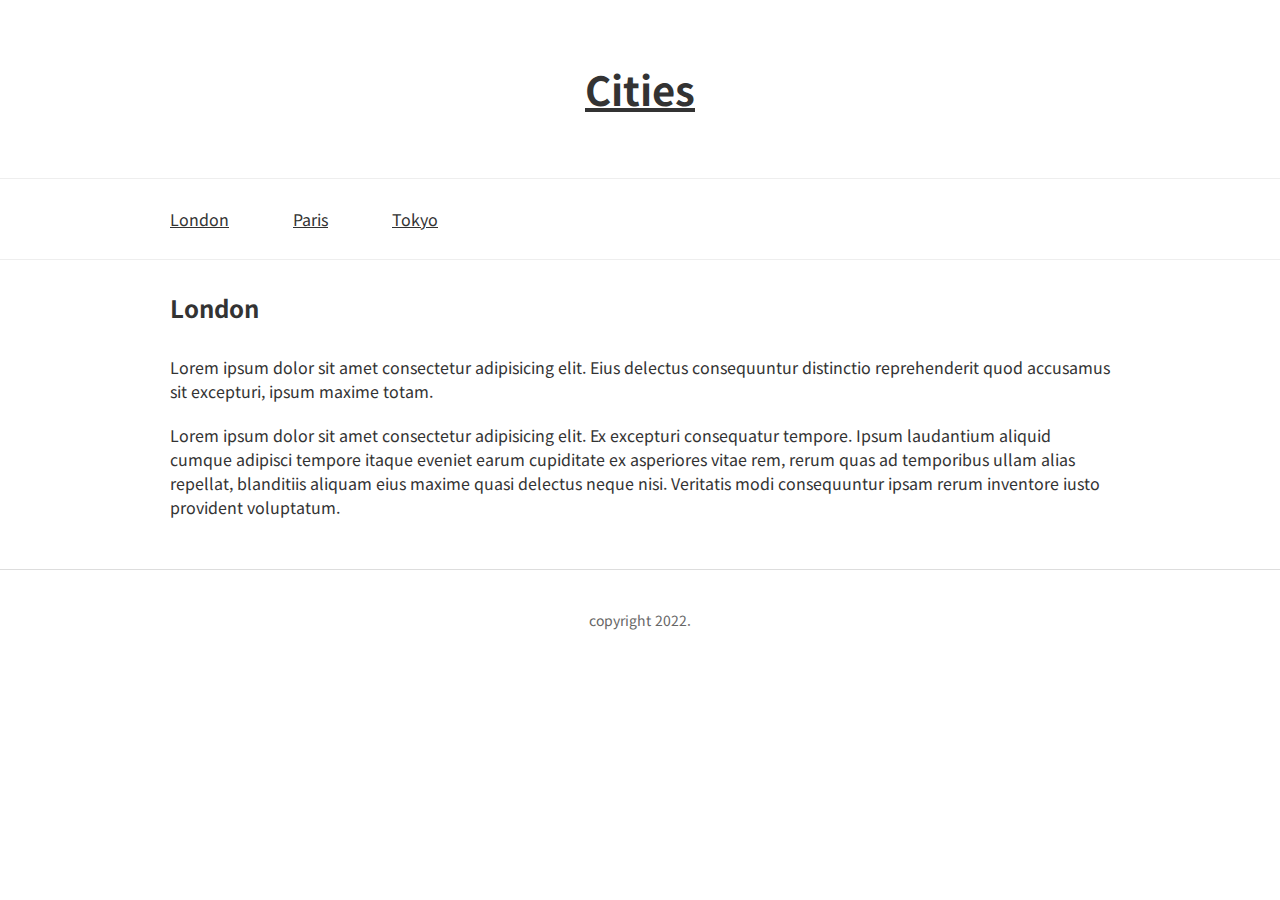
==== pages/london.html @ 254fce8c "page add" ====
<!DOCTYPE html>
<html lang="ko">
<head>
    <meta charset="UTF-8">
    <meta http-equiv="X-UA-Compatible" content="IE=edge">
    <meta name="viewport" content="width=device-width, initial-scale=1.0">
    <title>London Page</title>
    <link rel="stylesheet" href="../css/main.css">
</head>
<body>
    <div class="head">
        <a href="../index.html"><h2>Cities</h2></a>
    </div>

    <div class="nav">
        <ul>
            <li><a href="#x">London</a></li>
            <li><a href="paris.html">Paris</a></li>
            <li><a href="tokyo.html">Tokyo</a></li>
        </ul>
    </div>

    <div class="contents">
        <h2>London</h2>
        <p>Lorem ipsum dolor sit amet consectetur adipisicing elit. Eius delectus consequuntur distinctio reprehenderit quod accusamus sit excepturi, ipsum maxime totam.</p>

        <p>Lorem ipsum dolor sit amet consectetur adipisicing elit. Ex excepturi consequatur tempore. Ipsum laudantium aliquid cumque adipisci tempore itaque eveniet earum cupiditate ex asperiores vitae rem, rerum quas ad temporibus ullam alias repellat, blanditiis aliquam eius maxime quasi delectus neque nisi. Veritatis modi consequuntur ipsam rerum inventore iusto provident voluptatum.</p>
    </div>

    <div class="bottom">
        <p>copyright 2022.</p>
    </div>
</body>
</html>
---- css/main.css ----
@import url('https://fonts.googleapis.com/css2?family=Noto+Sans+KR:wght@100;300;400;500;700;900&display=swap');

* {
    box-sizing: border-box;
    margin: 0;
    padding: 0;
}

a {
    color: inherit;
}

ul {
    list-style: none;
}

body {
    font-family: 'Noto Sans KR', sans-serif;
    color: #333;
}

.head {
    width: 1000px;
    padding: 60px;
    text-align: center;
    margin: 0 auto;
}

.head h2 {
    font-size: 40px;
}

.nav {
    border-top: 1px solid #eee;
    border-bottom: 1px solid #eee;
}

.nav ul {
    width: 1000px;
    margin: 0 auto;
}

.nav ul li {
    display: inline-block;

}

.nav ul li a {
    height: 80px;
    display: block;
    line-height: 80px;
    padding: 0 30px;
}

.contents {
    width: 1000px;
    margin: 0 auto;
    padding: 30px;
}

.contents h2 {
    margin: 0 0 30px 0;
}

.contents p {
    margin-bottom: 20px;
}

.bottom {
    padding: 40px;
    text-align: center;
    font-size: 14px;
    color: #666;
    border-top: 1px solid #ddd;
}
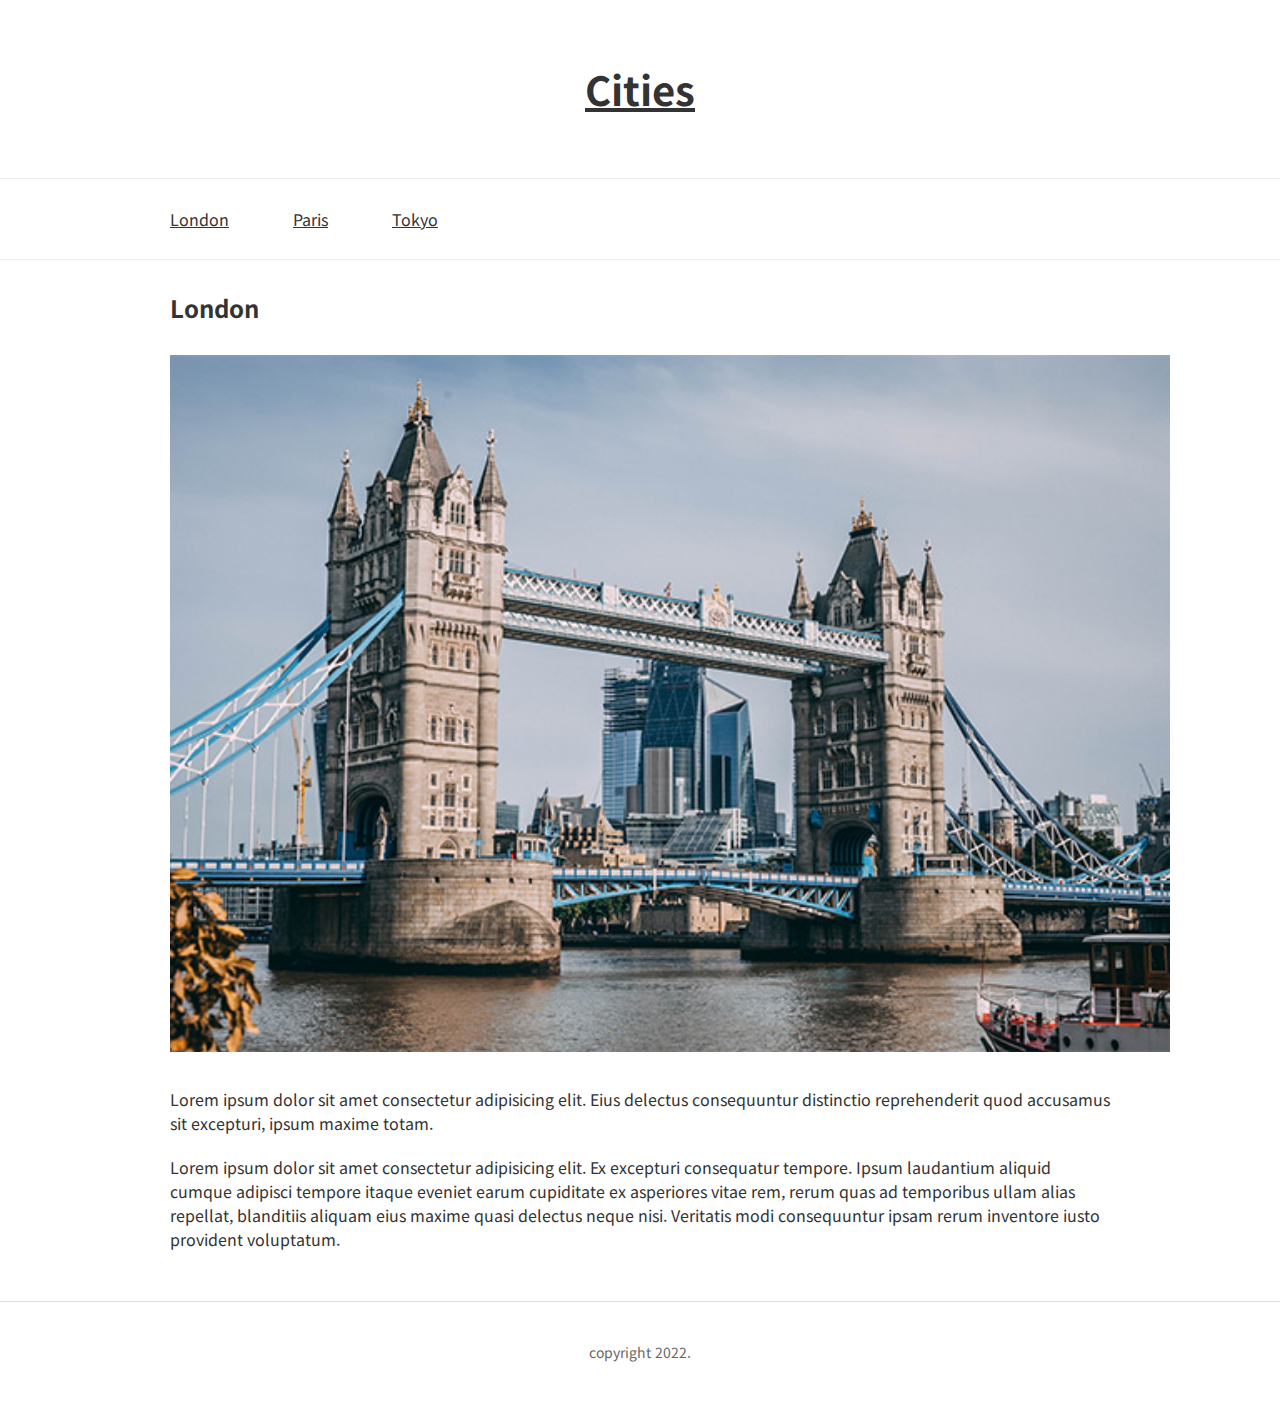
==== commit 4dc59304: "hahaha" ====
--- a/pages/london.html
+++ b/pages/london.html
@@ -22,6 +22,7 @@
 
     <div class="contents">
         <h2>London</h2>
+        <img src="../images/london_b.jpg" alt="" class="photo">
         <p>Lorem ipsum dolor sit amet consectetur adipisicing elit. Eius delectus consequuntur distinctio reprehenderit quod accusamus sit excepturi, ipsum maxime totam.</p>
 
         <p>Lorem ipsum dolor sit amet consectetur adipisicing elit. Ex excepturi consequatur tempore. Ipsum laudantium aliquid cumque adipisci tempore itaque eveniet earum cupiditate ex asperiores vitae rem, rerum quas ad temporibus ullam alias repellat, blanditiis aliquam eius maxime quasi delectus neque nisi. Veritatis modi consequuntur ipsam rerum inventore iusto provident voluptatum.</p>
--- a/css/main.css
+++ b/css/main.css
@@ -66,6 +66,30 @@
     margin-bottom: 20px;
 }
 
+.contents .photo {
+    width: 1000px;
+    margin-bottom: 30px;
+}
+
+.item {
+    display: flex;
+    margin-bottom: 30px;
+}
+
+.item .image {
+    background-color: #ddd;
+    width: 300px;
+    height: 210px;
+    margin-right: 50px;
+}
+
+.item .texts {}
+
+.item .texts h3 {
+    font-size: 24px;
+    margin-bottom: 30px;
+}
+
 .bottom {
     padding: 40px;
     text-align: center;
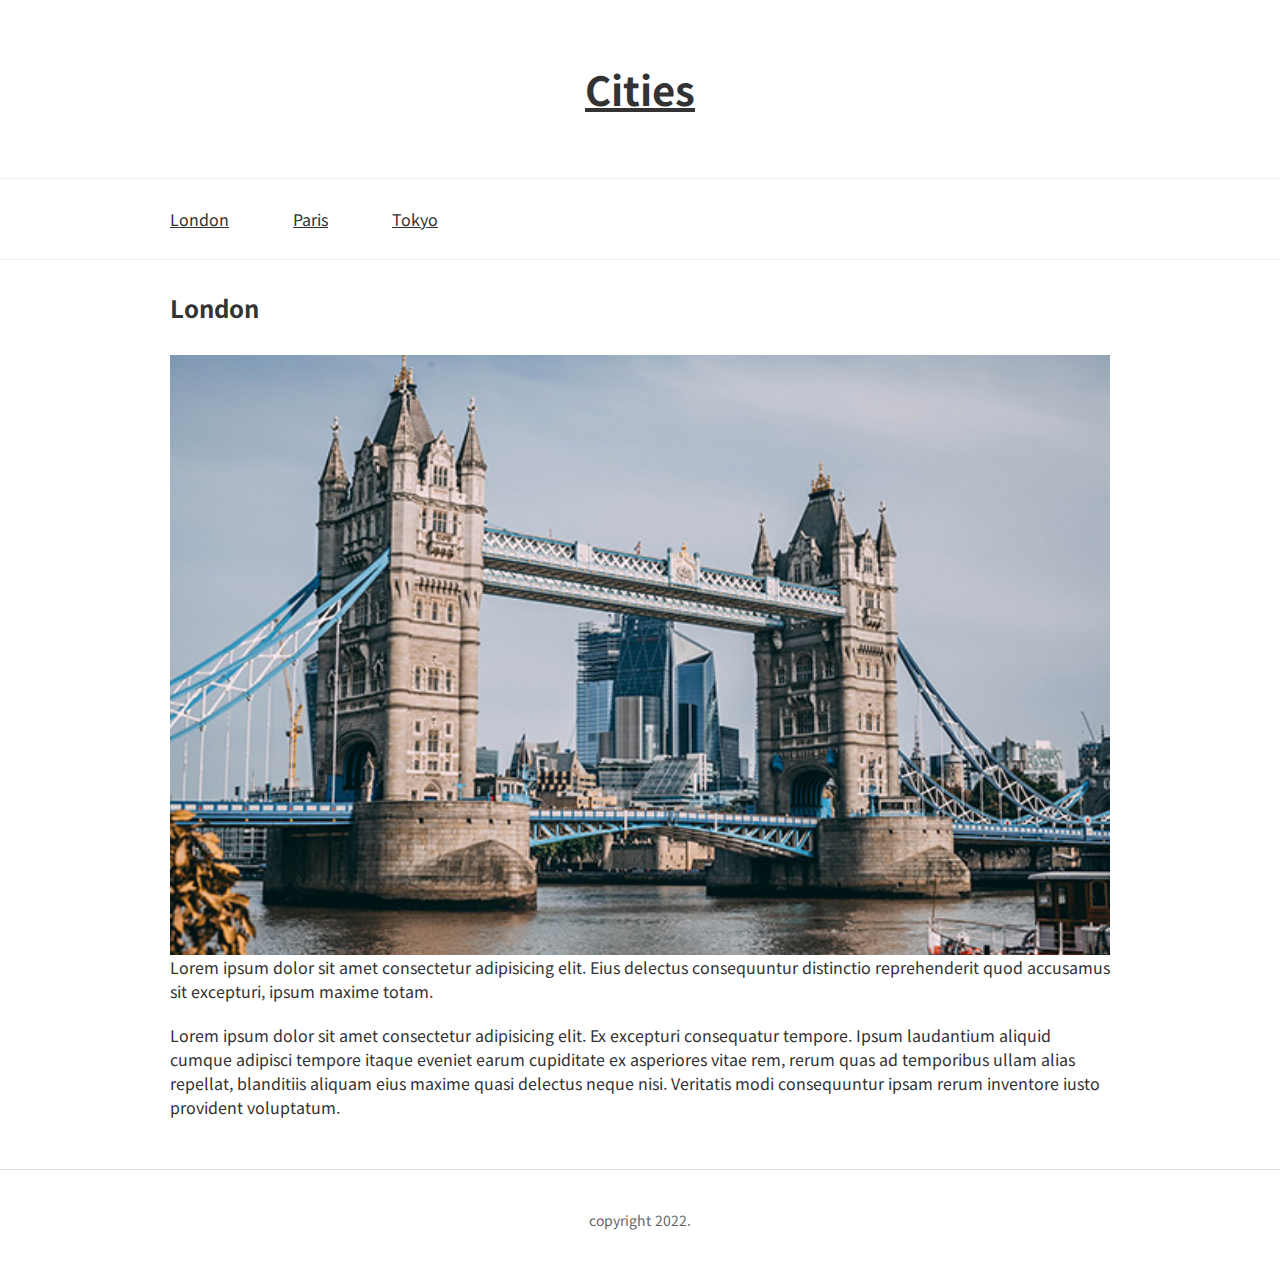
==== commit ed4db699: "hahaha" ====
--- a/pages/london.html
+++ b/pages/london.html
@@ -22,7 +22,7 @@
 
     <div class="contents">
         <h2>London</h2>
-        <img src="../images/london_b.jpg" alt="" class="photo">
+        <div class="photo_london"></div>
         <p>Lorem ipsum dolor sit amet consectetur adipisicing elit. Eius delectus consequuntur distinctio reprehenderit quod accusamus sit excepturi, ipsum maxime totam.</p>
 
         <p>Lorem ipsum dolor sit amet consectetur adipisicing elit. Ex excepturi consequatur tempore. Ipsum laudantium aliquid cumque adipisci tempore itaque eveniet earum cupiditate ex asperiores vitae rem, rerum quas ad temporibus ullam alias repellat, blanditiis aliquam eius maxime quasi delectus neque nisi. Veritatis modi consequuntur ipsam rerum inventore iusto provident voluptatum.</p>
--- a/css/main.css
+++ b/css/main.css
@@ -81,6 +81,13 @@
     width: 300px;
     height: 210px;
     margin-right: 50px;
+    border-radius: 10px;
+    overflow: hidden;
+}
+
+.item .image img {
+    width: 300px;
+    height: 210px;
 }
 
 .item .texts {}
@@ -90,10 +97,36 @@
     margin-bottom: 30px;
 }
 
+.item.item_01 {
+    /* background-color: red; */
+}
+
+.item.item_01 .image {
+    /* background-image: url("../images/london_b.jpg");
+    background-size: cover;
+    background-repeat: no-repeat;
+    background-position: center; */
+
+    background: url("../images/london.jpg") no-repeat center center;
+    background-size: cover;
+}
+
 .bottom {
     padding: 40px;
     text-align: center;
     font-size: 14px;
     color: #666;
     border-top: 1px solid #ddd;
+}
+
+.contents .photo_london {
+    height: 600px;
+    background: url("../images/london_b.jpg") no-repeat center center;
+    background-size: cover;
+}
+
+.contents .photo_paris {
+    height: 900px;
+    background: url("../images/paris_b.jpg") no-repeat center center;
+    background-size: cover;
 }